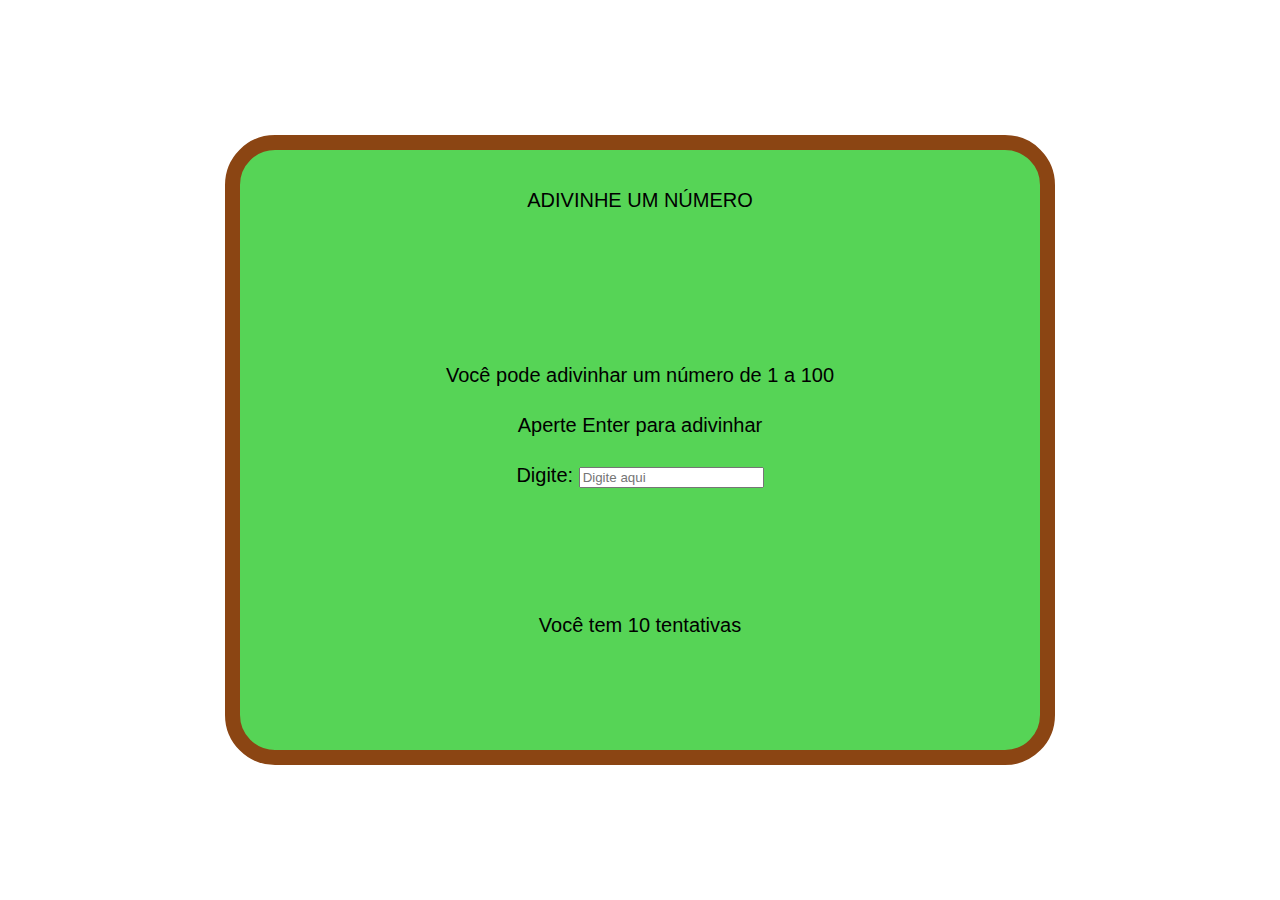
==== index.html @ 7cb9bc7f "Sistema de tentativas iniciado" ====
<!DOCTYPE html>
<html lang="pt-br">
    <head>
        <meta charset="UTF-8">
        <meta http-equiv="X-UA-Compatible" content="IE=edge">
        <meta name="viewport" content="width=device-width, initial-scale=1.0">
        <title>Jogo para adivinhação</title>
        <link href="style.css" rel="stylesheet">
        <script src="script.js" defer></script>
    </head>
    <body>
        <div class="fundo">
            <section class="fundoJogo">
                <div class="fundoTitulo">
                    ADIVINHE UM NÚMERO
                </div>
            
                <div class="fundoTexto">
                        Você pode adivinhar um número de 1 a 100
                        <br>
                        Aperte Enter para adivinhar                
                        <br>           
                        <span>Digite: <input type="text" name="campoNumero" placeholder="Digite aqui" id="numDigitado"></span>
                        <br>
                        <span id="aviso">ACERTOUU!!!</span>
                        <span id="numeroTentativas">Você tem 10 tentativas</span>
                </div>
            </section>
        </div>  
    </body>
</html>
---- style.css ----
body{
    margin: 0px;
}
.fundo{
    width: 100vw;
    height: 100vh;
    display: flex;
    flex-direction: column;
    justify-content: center;
    align-items: center;
    
}

.fundoJogo{
    max-width: 800px;
    height: 600px;
    margin: 0 auto;
    display: flex;
    flex-direction: column;
    font-family: Arial, Helvetica, sans-serif;
    font-weight: 200;
    font-size: 20px;
    border-style: solid;
    border-color: #8b4513;
    border-width: 15px;
    border-radius: 50px;
    background-color: rgb(86, 212, 86);
}

.fundoTitulo{
    width: 800px;
    height: 100px;
    display: flex;
    flex-direction: column;
    justify-content: center;
    align-items: center;
    text-align: center;

    
}

.fundoTexto{
    width: 800px;
    height: 500px;
    line-height: 50px;    
    display: flex;
    flex-direction: column;
    justify-content: center;
    align-items: center;
    text-align: center;

    

}

#aviso{
    visibility: hidden;
}
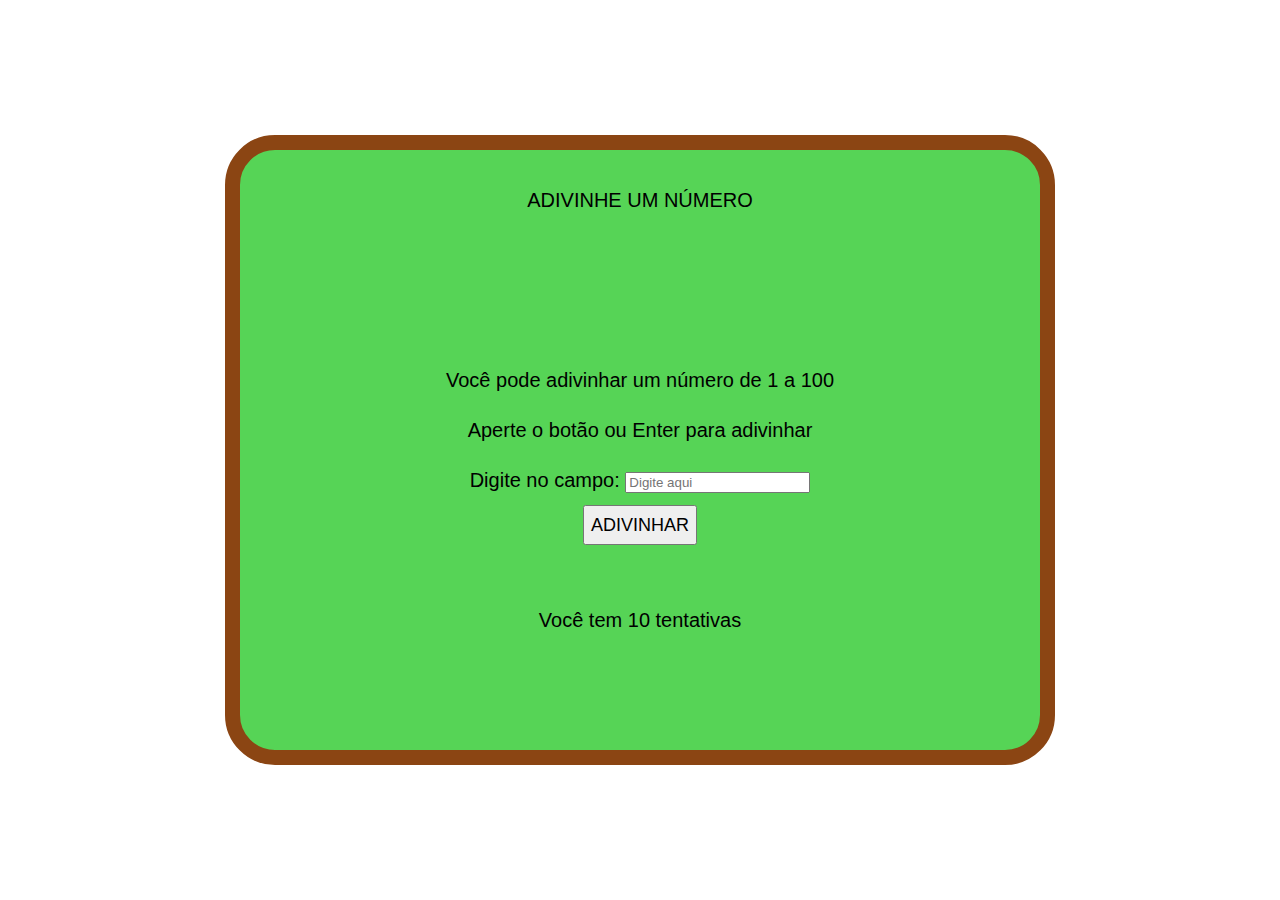
==== commit f1ce1693: "Botão adicionado" ====
--- a/index.html
+++ b/index.html
@@ -18,10 +18,11 @@
                 <div class="fundoTexto">
                         Você pode adivinhar um número de 1 a 100
                         <br>
-                        Aperte Enter para adivinhar                
+                        Aperte o botão ou Enter para adivinhar                
                         <br>           
-                        <span>Digite: <input type="text" name="campoNumero" placeholder="Digite aqui" id="numDigitado"></span>
-                        <br>
+                        <span>Digite no campo: <input type="text" name="campoNumero" placeholder="Digite aqui" id="numDigitado"></span>
+                        <button type="button">ADIVINHAR</button>
+                        
                         <span id="aviso">ACERTOUU!!!</span>
                         <span id="numeroTentativas">Você tem 10 tentativas</span>
                 </div>
--- a/style.css
+++ b/style.css
@@ -53,6 +53,10 @@
 
 }
 
+button{
+    height: 40px;
+    font-size: 18px;
+}
 #aviso{
     visibility: hidden;
 }
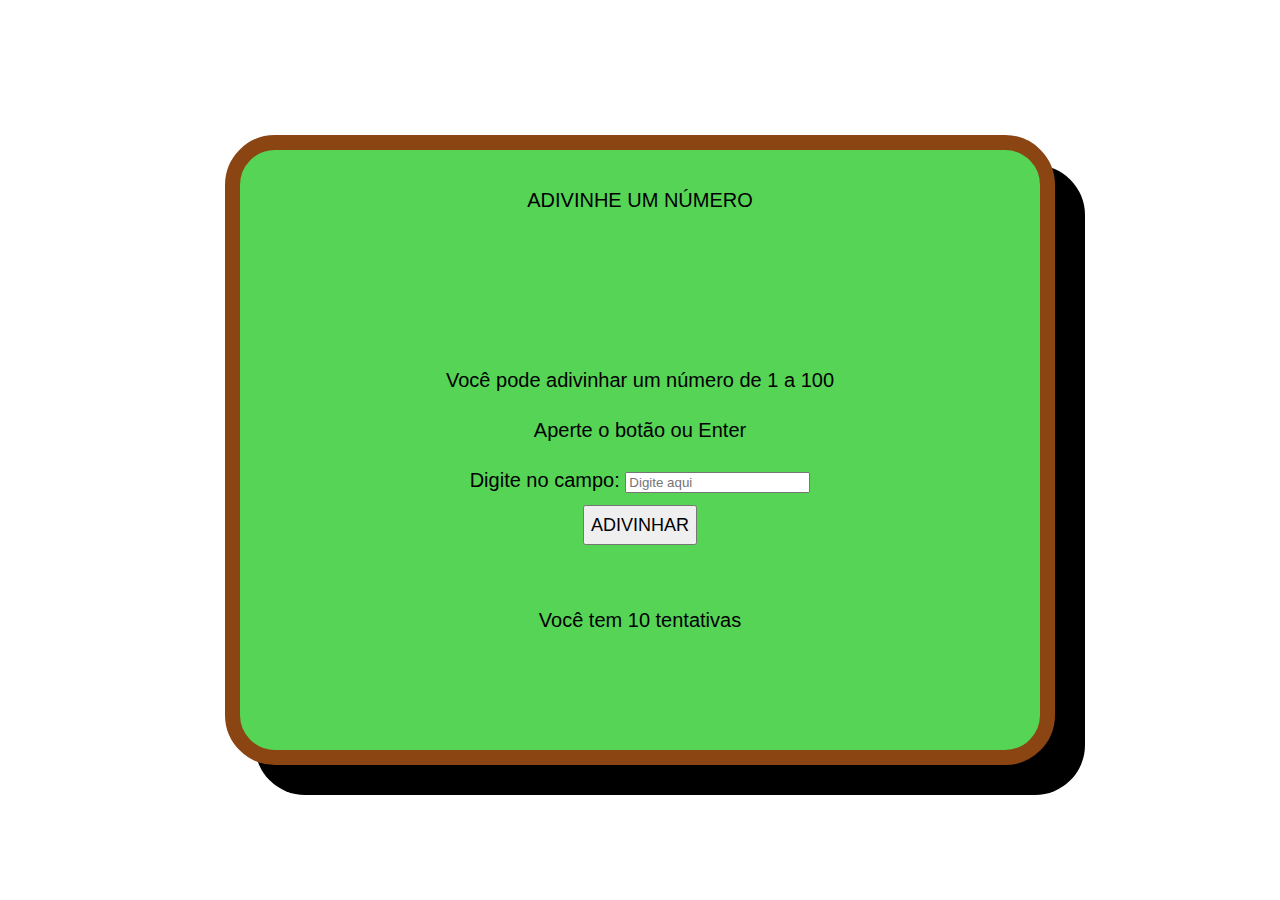
==== commit 6074d0dd: "Botão para adivinhar implementado e sombra atrás do quadro negro adicionada" ====
--- a/index.html
+++ b/index.html
@@ -18,10 +18,10 @@
                 <div class="fundoTexto">
                         Você pode adivinhar um número de 1 a 100
                         <br>
-                        Aperte o botão ou Enter para adivinhar                
+                        Aperte o botão ou Enter              
                         <br>           
                         <span>Digite no campo: <input type="text" name="campoNumero" placeholder="Digite aqui" id="numDigitado"></span>
-                        <button type="button">ADIVINHAR</button>
+                        <button type="button" id="botaoAdivinhar">ADIVINHAR</button>
                         
                         <span id="aviso">ACERTOUU!!!</span>
                         <span id="numeroTentativas">Você tem 10 tentativas</span>
--- a/style.css
+++ b/style.css
@@ -24,6 +24,7 @@
     border-color: #8b4513;
     border-width: 15px;
     border-radius: 50px;
+    box-shadow: 30px 30px;
     background-color: rgb(86, 212, 86);
 }
 
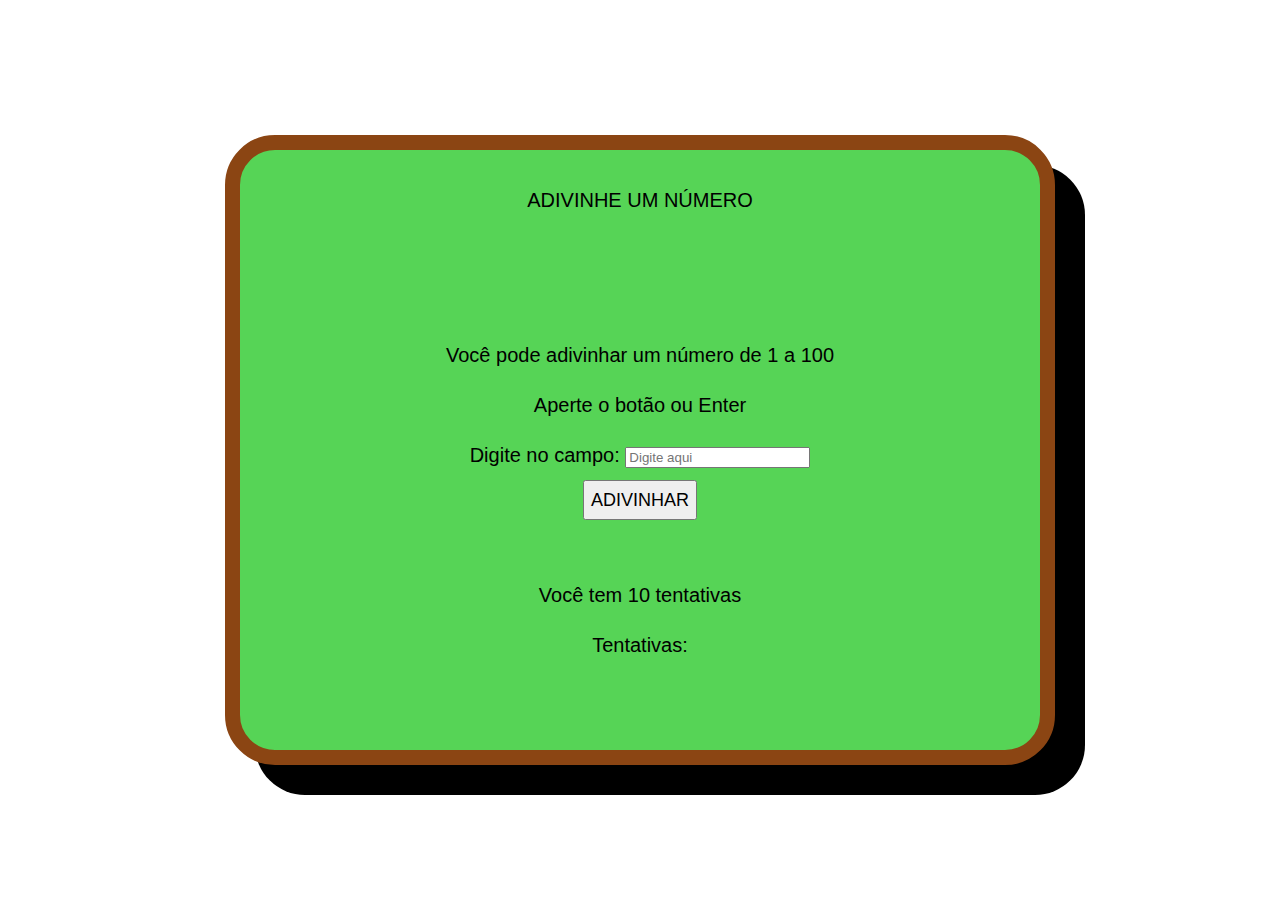
==== commit 97e81b44: "Botão implementado" ====
--- a/index.html
+++ b/index.html
@@ -25,6 +25,7 @@
                         
                         <span id="aviso">ACERTOUU!!!</span>
                         <span id="numeroTentativas">Você tem 10 tentativas</span>
+                        <span>Tentativas: </span>
                 </div>
             </section>
         </div>  
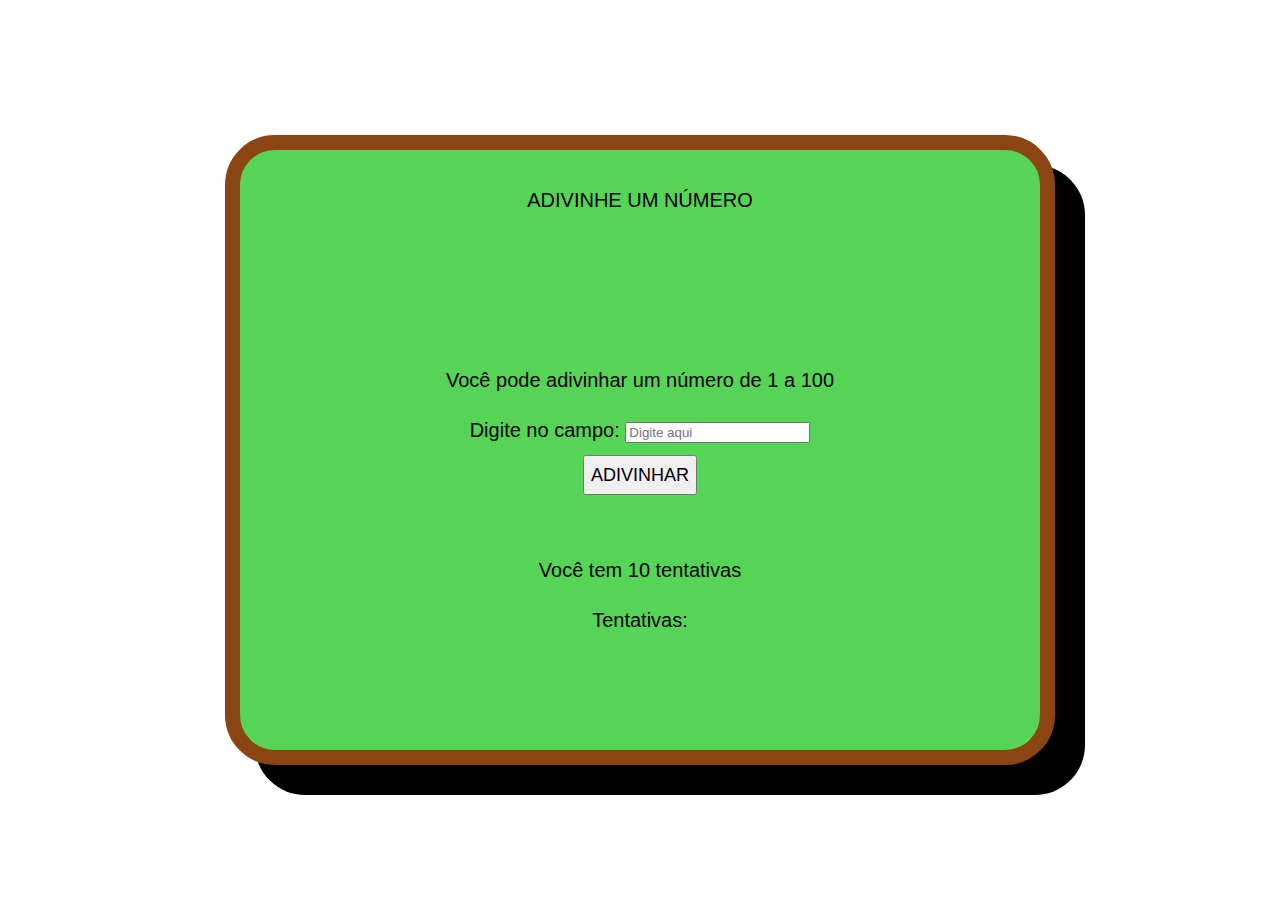
==== commit 4474cd02: ""Números tentados aparecem"" ====
--- a/index.html
+++ b/index.html
@@ -18,14 +18,12 @@
                 <div class="fundoTexto">
                         Você pode adivinhar um número de 1 a 100
                         <br>
-                        Aperte o botão ou Enter              
-                        <br>           
                         <span>Digite no campo: <input type="text" name="campoNumero" placeholder="Digite aqui" id="numDigitado"></span>
                         <button type="button" id="botaoAdivinhar">ADIVINHAR</button>
                         
                         <span id="aviso">ACERTOUU!!!</span>
                         <span id="numeroTentativas">Você tem 10 tentativas</span>
-                        <span>Tentativas: </span>
+                        <span id="tentativas">Tentativas: </span>
                 </div>
             </section>
         </div>  
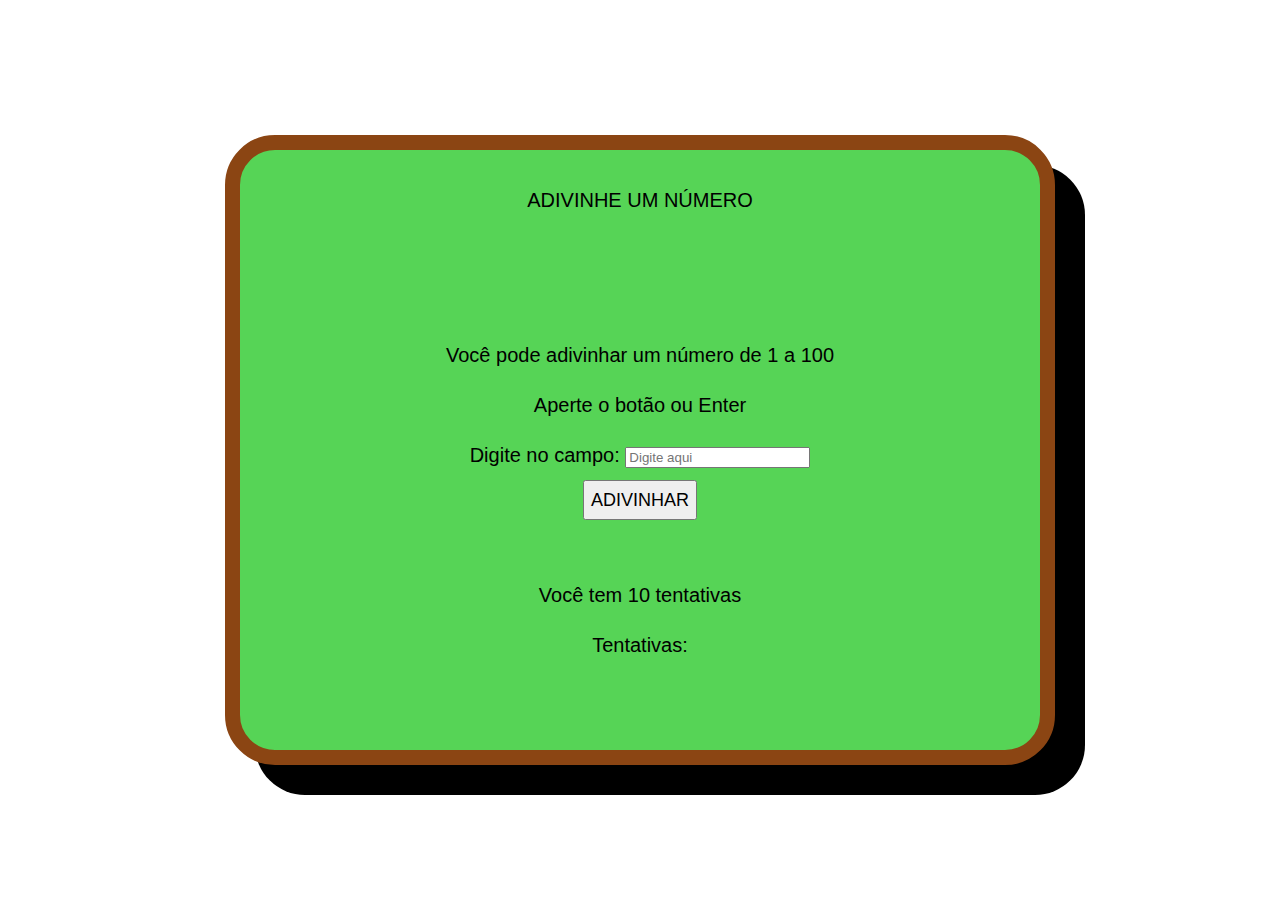
==== commit 37b6426d: "Números tentados aparecem." ====
--- a/index.html
+++ b/index.html
@@ -18,12 +18,14 @@
                 <div class="fundoTexto">
                         Você pode adivinhar um número de 1 a 100
                         <br>
+                        Aperte o botão ou Enter              
+                        <br>           
                         <span>Digite no campo: <input type="text" name="campoNumero" placeholder="Digite aqui" id="numDigitado"></span>
                         <button type="button" id="botaoAdivinhar">ADIVINHAR</button>
                         
                         <span id="aviso">ACERTOUU!!!</span>
                         <span id="numeroTentativas">Você tem 10 tentativas</span>
-                        <span id="tentativas">Tentativas: </span>
+                        <span>Tentativas: </span>
                 </div>
             </section>
         </div>  
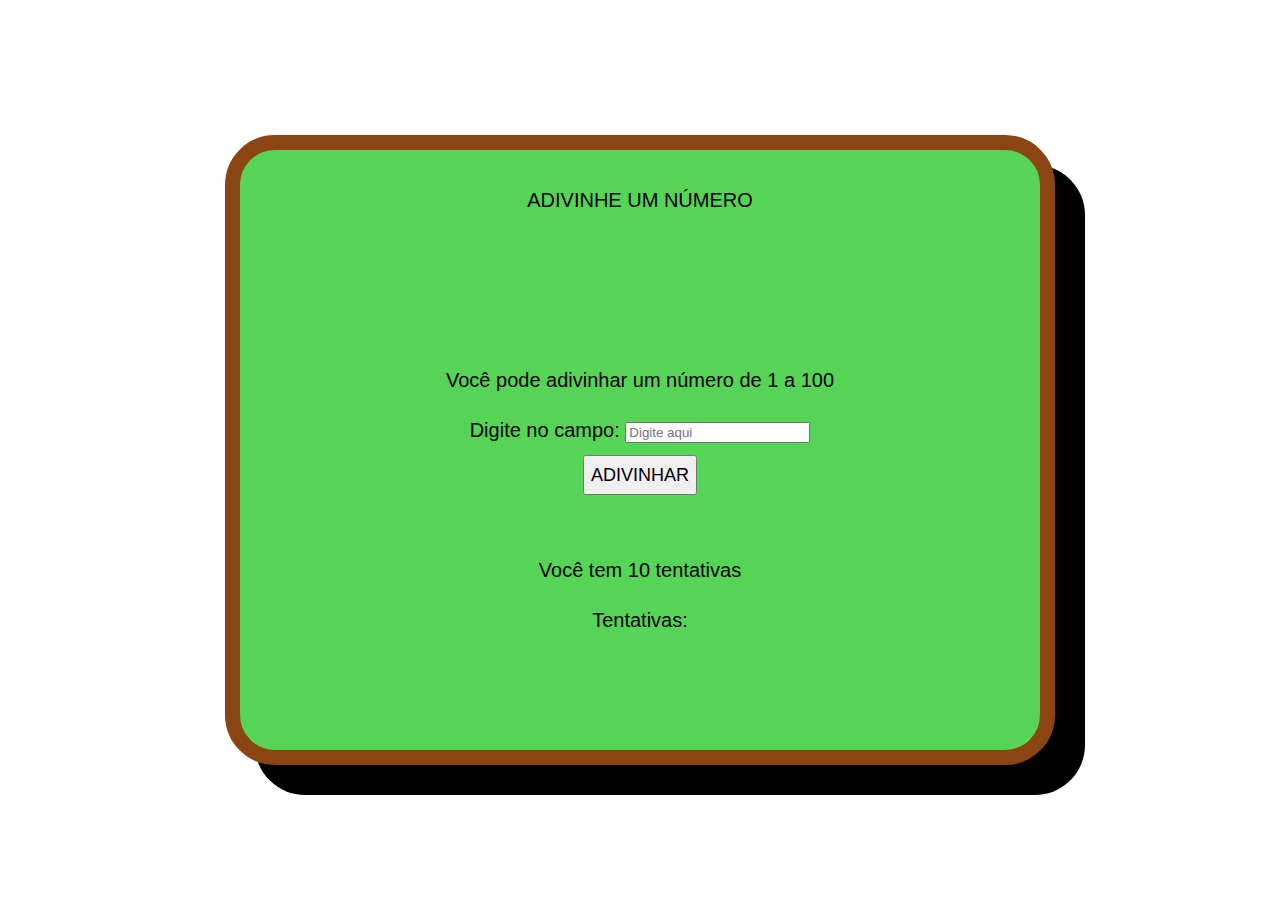
==== commit 9bf4742b: "Números tentados aparecem." ====
--- a/index.html
+++ b/index.html
@@ -18,14 +18,12 @@
                 <div class="fundoTexto">
                         Você pode adivinhar um número de 1 a 100
                         <br>
-                        Aperte o botão ou Enter              
-                        <br>           
                         <span>Digite no campo: <input type="text" name="campoNumero" placeholder="Digite aqui" id="numDigitado"></span>
                         <button type="button" id="botaoAdivinhar">ADIVINHAR</button>
                         
                         <span id="aviso">ACERTOUU!!!</span>
                         <span id="numeroTentativas">Você tem 10 tentativas</span>
-                        <span>Tentativas: </span>
+                        <span id="tentativas">Tentativas: </span>
                 </div>
             </section>
         </div>  
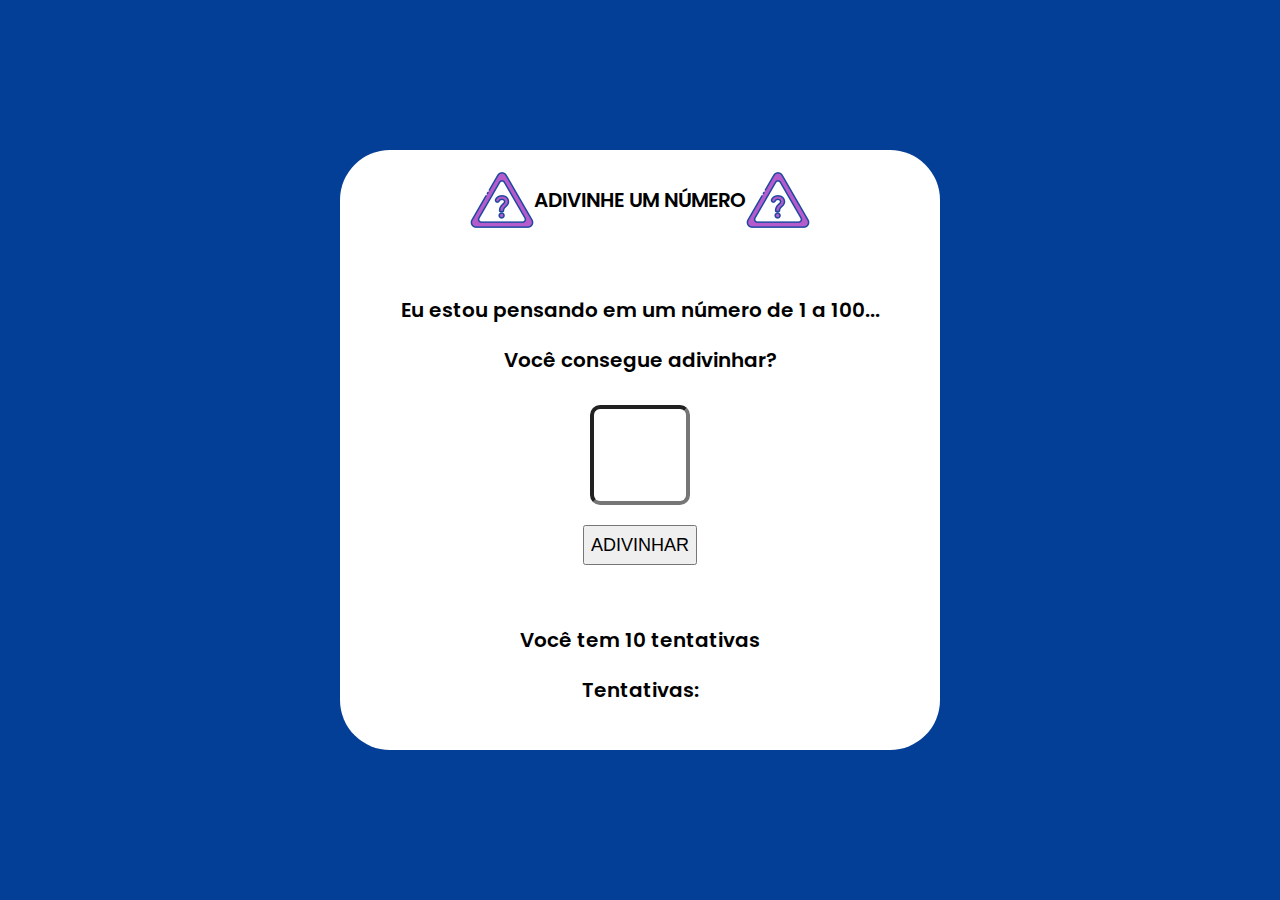
==== commit 15e81c14: "Início da reformulação do layout" ====
--- a/index.html
+++ b/index.html
@@ -10,19 +10,22 @@
     </head>
     <body>
         <div class="fundo">
-            <section class="fundoJogo">
-                <div class="fundoTitulo">
-                    ADIVINHE UM NÚMERO
+            <section class="fundo-jogo">
+                
+                <div class="fundo-titulo">
+                    <img src="./icons/icon-question.png" alt="question-mark" name = "question-mark-1">ADIVINHE UM NÚMERO <img src="./icons/icon-question.png" alt="question-mark" name = "question-mark-2">
                 </div>
             
-                <div class="fundoTexto">
-                        Você pode adivinhar um número de 1 a 100
-                        <br>
-                        <span>Digite no campo: <input type="text" name="campoNumero" placeholder="Digite aqui" id="numDigitado"></span>
-                        <button type="button" id="botaoAdivinhar">ADIVINHAR</button>
+                <div class="fundo-texto">
+                        <span>Eu estou pensando em um número de 1 a 100...</span>
+                        <span>Você consegue adivinhar?</span>
+
+            
+                        <input type="text" name="campo-resposta" id="campo-resposta">
+                        <button type="button" id="botao-adivinhar">ADIVINHAR</button>
                         
                         <span id="aviso">ACERTOUU!!!</span>
-                        <span id="numeroTentativas">Você tem 10 tentativas</span>
+                        <span id="numero-tentativas">Você tem 10 tentativas</span>
                         <span id="tentativas">Tentativas: </span>
                 </div>
             </section>
--- a/style.css
+++ b/style.css
@@ -1,3 +1,10 @@
+@font-face {
+    font-family: 'Poppins';
+    src: url('./fonts/Poppins/Poppins-SemiBold.ttf');
+    font-weight: bold;
+}
+
+
 body{
     margin: 0px;
 }
@@ -8,31 +15,28 @@
     flex-direction: column;
     justify-content: center;
     align-items: center;
-    
+    background-color: #033e97;
 }
 
-.fundoJogo{
-    max-width: 800px;
+.fundo-jogo{
+    width: 600px;
     height: 600px;
     margin: 0 auto;
     display: flex;
     flex-direction: column;
-    font-family: Arial, Helvetica, sans-serif;
-    font-weight: 200;
+    justify-content: center;
+    align-items: center;
+    font-family: 'Poppins', sans-serif;
     font-size: 20px;
-    border-style: solid;
-    border-color: #8b4513;
-    border-width: 15px;
     border-radius: 50px;
-    box-shadow: 30px 30px;
-    background-color: rgb(86, 212, 86);
+    background-color: #ffff;    
 }
 
-.fundoTitulo{
+.fundo-titulo{
     width: 800px;
     height: 100px;
     display: flex;
-    flex-direction: column;
+    flex-direction: row;
     justify-content: center;
     align-items: center;
     text-align: center;
@@ -40,7 +44,7 @@
     
 }
 
-.fundoTexto{
+.fundo-texto{
     width: 800px;
     height: 500px;
     line-height: 50px;    
@@ -57,7 +61,28 @@
 button{
     height: 40px;
     font-size: 18px;
+    margin-top: 20px;
 }
+
+#campo-resposta{
+    margin-top: 20px;
+    width: 100px;
+    height: 100px;
+    font-size: 30px;
+    
+    color: #b65bcb;
+    border-radius: 10px;
+    text-align: center;
+    box-sizing: border-box;
+    border-width: 4px;
+}
+
+#campo-resposta:focus{
+    outline: none;
+    border-color: #b65bcb;
+}
+
+
 #aviso{
     visibility: hidden;
 }
